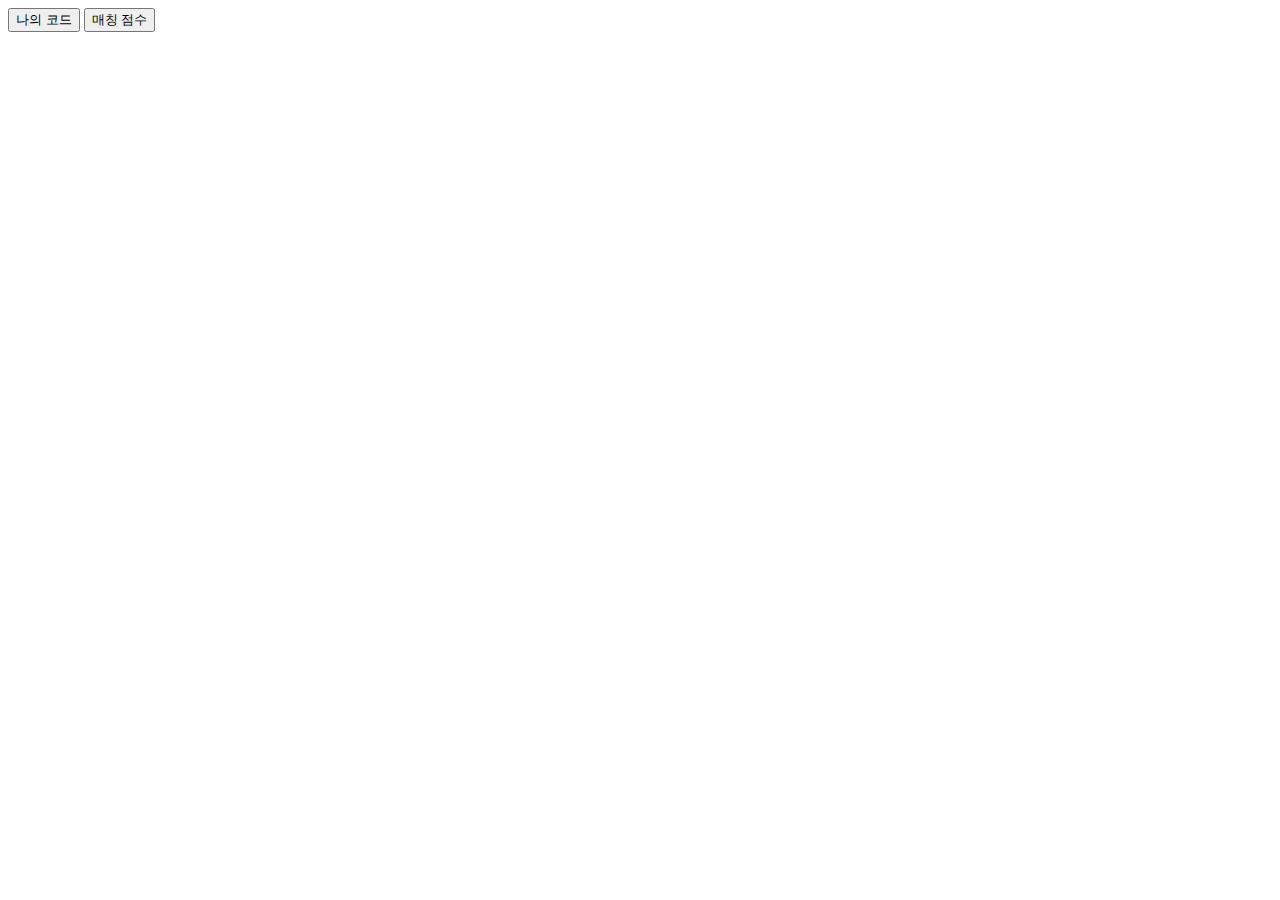
==== index.html @ 5092551e "Add files via upload" ====
<!DOCTYPE html>
<html lang="en">
<head>
  <meta charset="UTF-8">
  <meta http-equiv="X-UA-Compatible" content="IE=edge">
  <meta name="viewport" content="width=device-width, initial-scale=1.0">
  <title>Document</title>
</head>
<body>
  <a href="./"><button>나의 코드</button></a>
  <a href="./match.html"><button>매칭 점수</button></a>
</body>
</html>
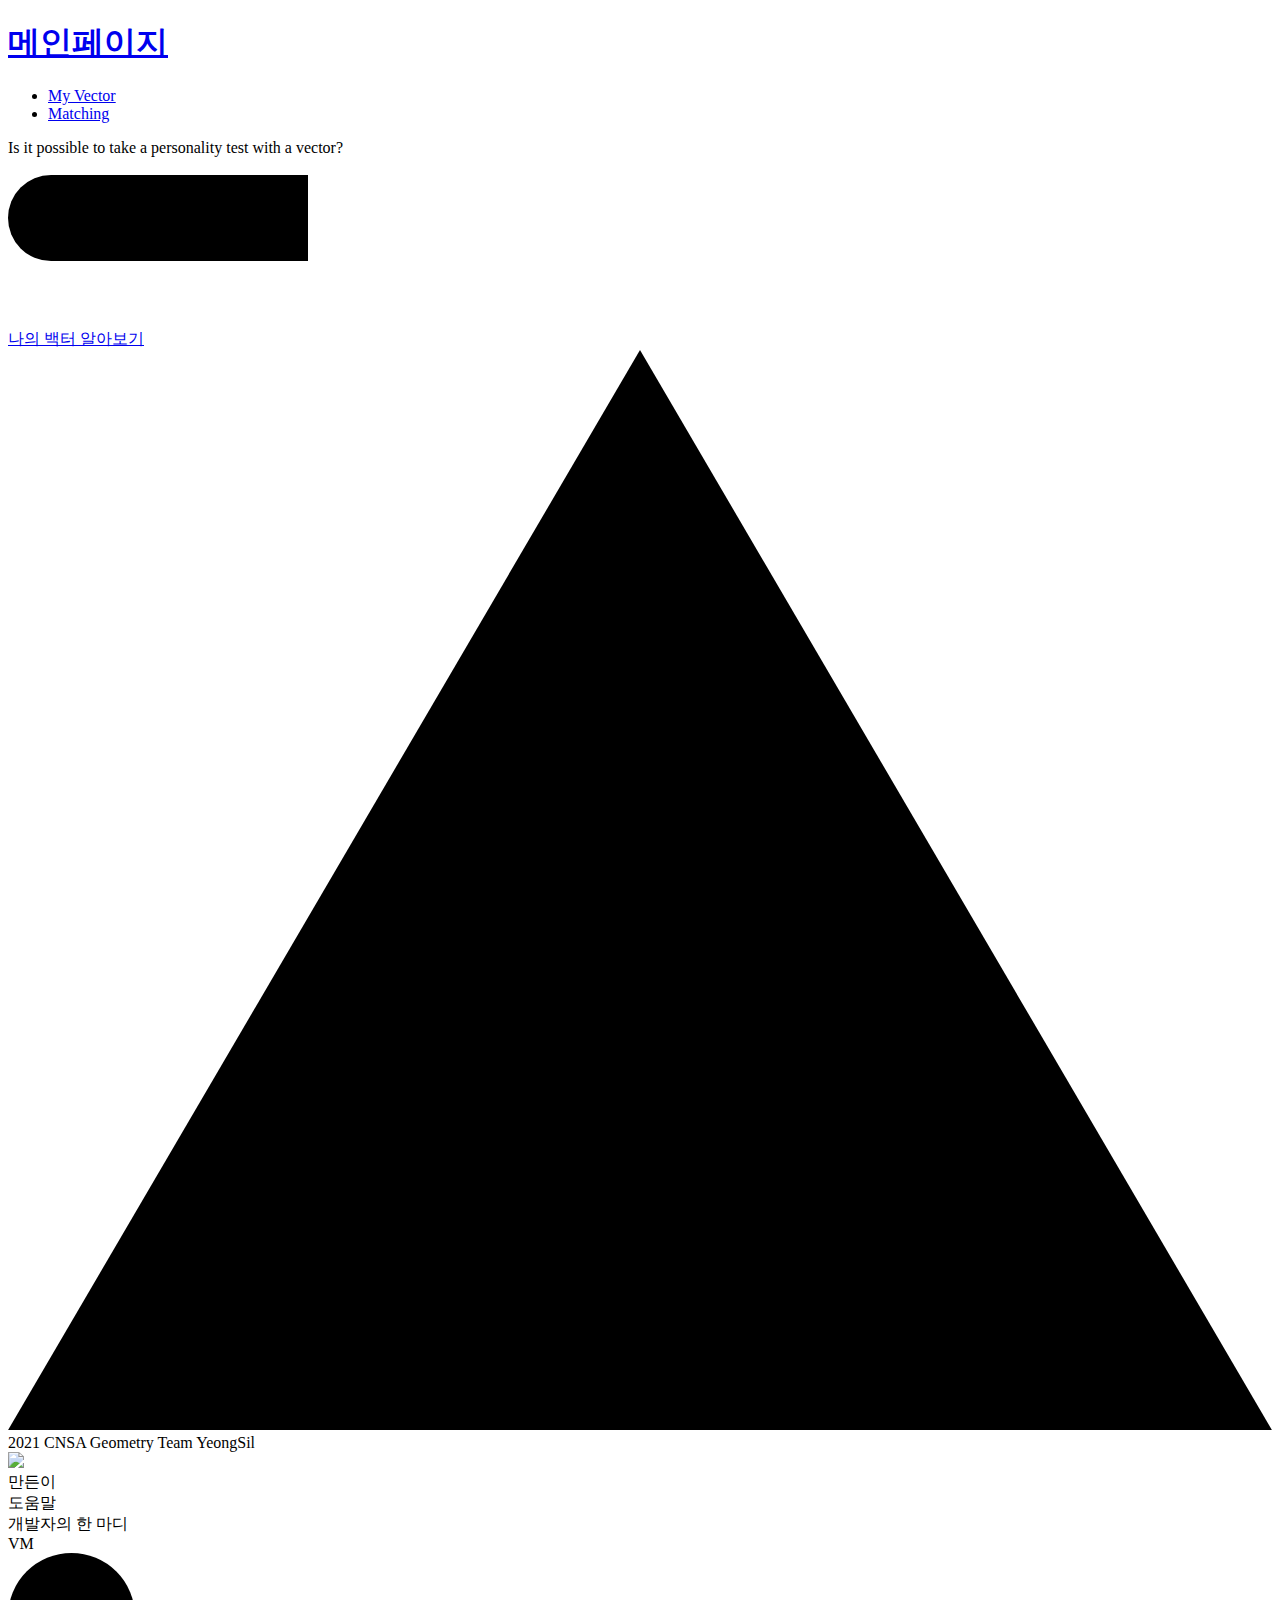
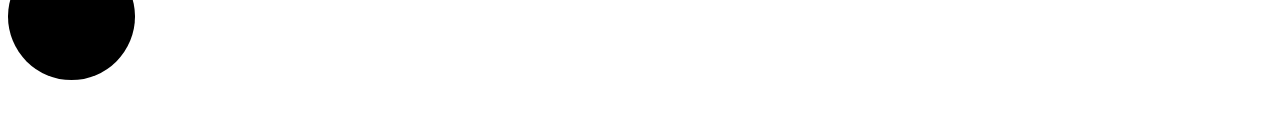
==== commit f36da68b: "Add files via upload" ====
--- a/index.html
+++ b/index.html
@@ -1,13 +1,67 @@
 <!DOCTYPE html>
-<html lang="en">
-<head>
-  <meta charset="UTF-8">
-  <meta http-equiv="X-UA-Compatible" content="IE=edge">
-  <meta name="viewport" content="width=device-width, initial-scale=1.0">
-  <title>Document</title>
-</head>
-<body>
-  <a href="./"><button>나의 코드</button></a>
-  <a href="./match.html"><button>매칭 점수</button></a>
-</body>
+<html>
+    <head>
+        <meta charset="utf-8"/>
+        <title>Document</title>
+        <link rel="stylesheet" href="css/index.css">
+        <link rel="stylesheet" href="css/default.css">
+    </head>
+    <body>
+        <header>
+            <h1><a href="index.html">메인페이지</a></h1>
+            <nav class="main_bar">
+                <ul>
+                    <li><a href="question.html">My Vector</a></li>
+                    <li><a href="match.html">Matching</a></li>
+                </ul>
+            </nav>
+        </header>
+        <div class="main_talk">
+        </div>
+        <div class="mean">
+            <span>Is it possible to take a personality test with a vector?</span>
+        </div>
+        <svg class="line" viewBox="0 0 645 1">
+            <path id="line" d="M 0 0 L 645 0"></path>
+        </svg>
+        <div class="button">
+            <svg class="button_shape">
+                <rect id="button_shape" rx="43" ry="43" x="0" y="0" width="345" height="86"></rect>
+            </svg>
+            <div class="go">
+                <span><a href="question.html">나의 백터 알아보기</a></span>
+            </div>
+            <svg class="button_go" viewBox="0 0 30.841 26.355">
+                <path id="button_go" d="M 15.42061042785645 0 L 30.84122085571289 26.355224609375 L 0 26.355224609375 Z">
+                </path>
+            </svg>
+        </div>
+        <div id="n_49">
+            <div id="n_021_CNSA_Geometry_Team_Yeong">
+                <span>2021 CNSA Geometry Team YeongSil</span>
+            </div>
+            <img id="premium-icon-copyright-4797926" src="image/premium-icon-copyright-4797926.png" srcset="image/premium-icon-copyright-4797926.png 1x, image/premium-icon-copyright-4797926@2x.png 2x">
+                
+        </div>
+        <div id="n_52">
+            <div id="Text">
+                <span>만든이</span>
+            </div>
+            <div id="Text_eo">
+                <span>도움말</span>
+            </div>
+            <div id="n___ep">
+                <span>개발자의 한 마디</span>
+            </div>
+        </div>
+        <div id="n_51">
+            <div id="VM">
+                <span>VM</span>
+            </div>
+            <svg class="n_1_ei">
+                <ellipse id="n_1_ei" rx="63.5" ry="63.5" cx="63.5" cy="63.5">
+                </ellipse>
+            </svg>
+        </div>
+    </body>
 </html>